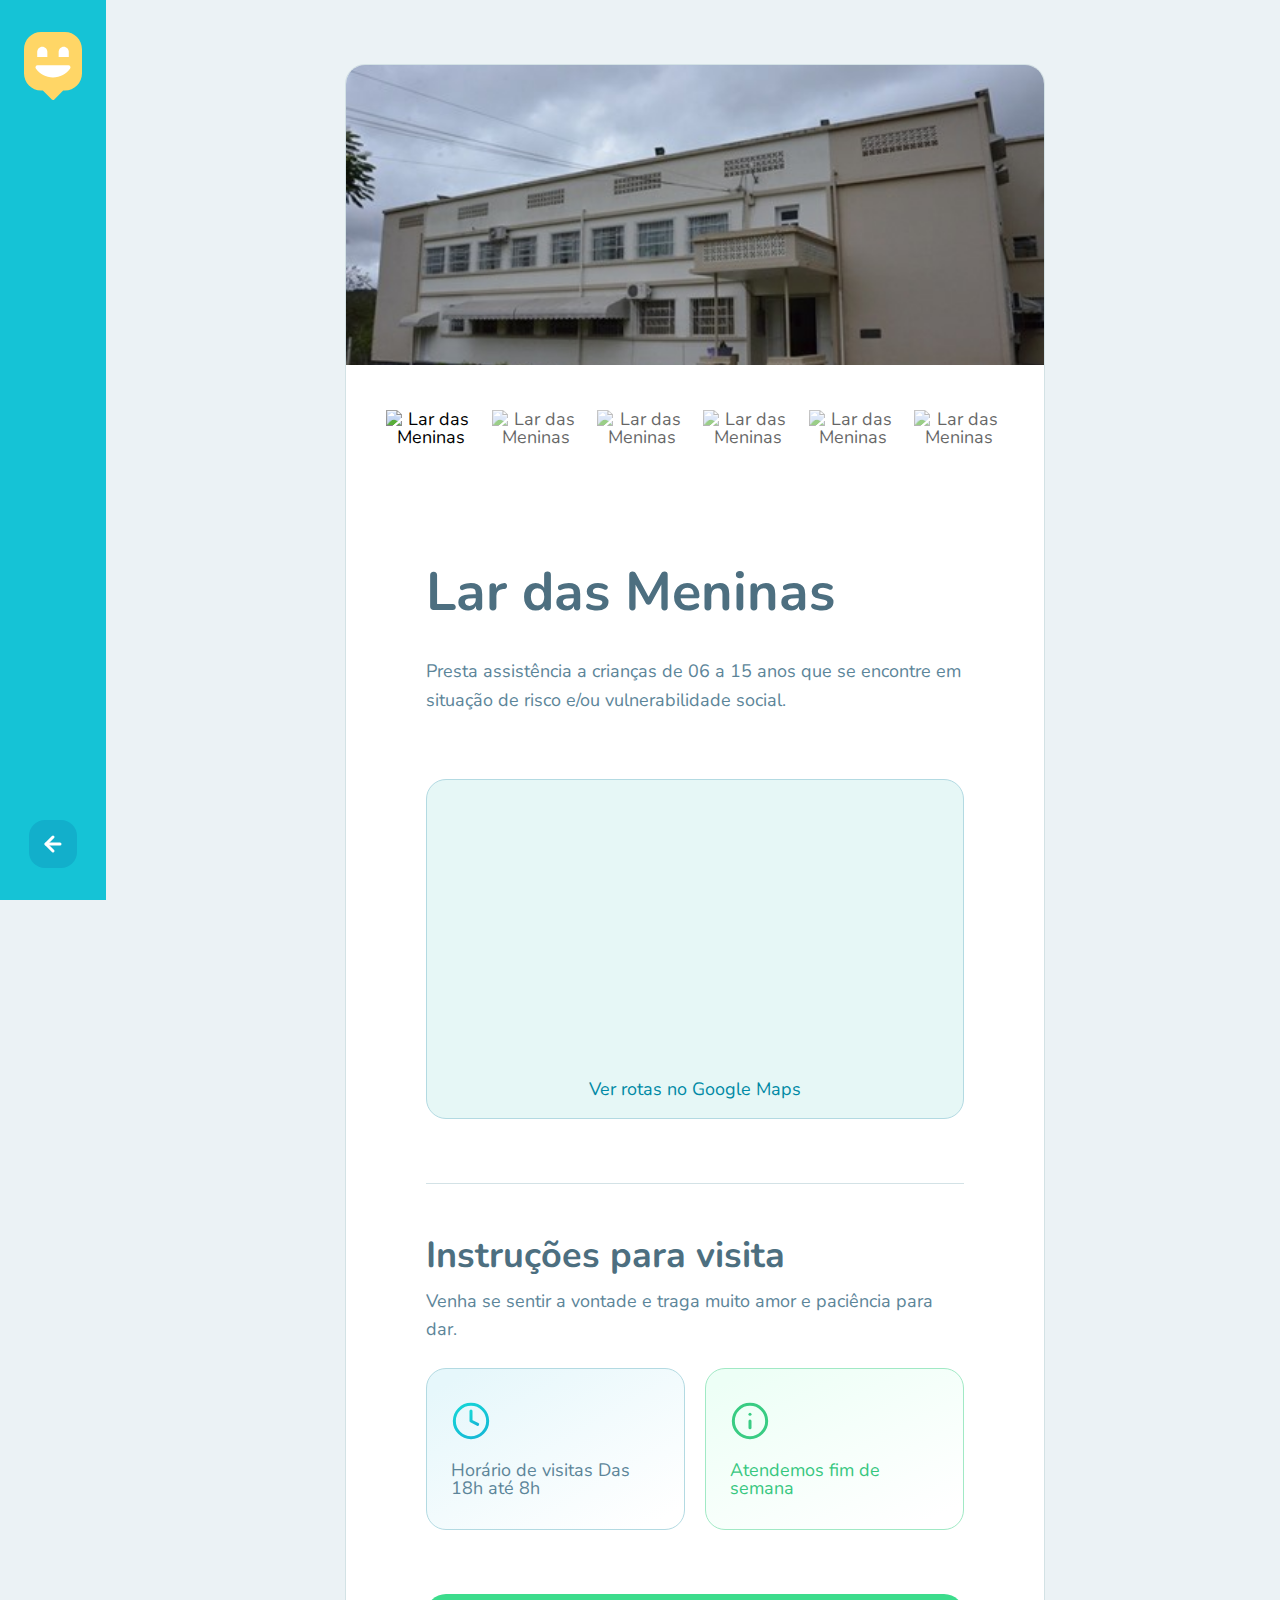
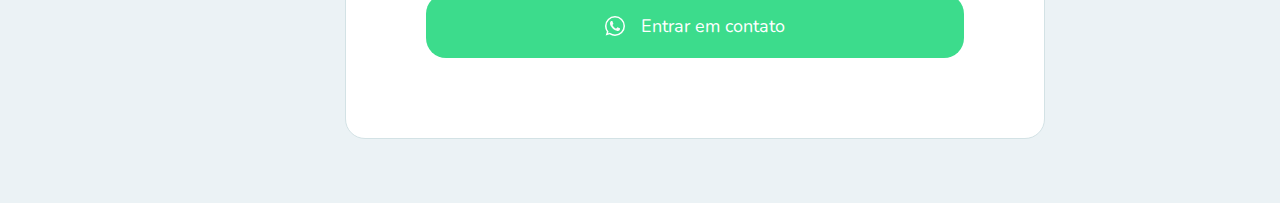
==== orphanage.html @ 0df5d8f3 "Aula do dia 2 completa" ====
<!--
Comentario em HTML
-->
<!DOCTYPE html>
<html lang="pt_BR">
  <head>
    <meta charset="UTF-8" />
    <!--o atributo meta abaixo permite que o nosso aplicativo se adapte a telas menores, como smartfones-->
    <meta name="viewport" content="width=device-width, initial-scale=1.0" />
    <title>Lar das Meninas | Happy</title>

    <link
      rel="stylesheet"
      href="https://unpkg.com/leaflet@1.7.1/dist/leaflet.css"
      integrity="sha512-xodZBNTC5n17Xt2atTPuE1HxjVMSvLVW9ocqUKLsCC5CXdbqCmblAshOMAS6/keqq/sMZMZ19scR4PsZChSR7A=="
      crossorigin=""
    />

    <script
      src="https://unpkg.com/leaflet@1.7.1/dist/leaflet.js"
      integrity="sha512-XQoYMqMTK8LvdxXYG3nZ448hOEQiglfqkJs1NOQV44cWnUrBc8PkAOcXy20w0vlaXaVUearIOBhiXZ5V3ynxwA=="
      crossorigin=""
    ></script>

    <link rel="icon" href="./public/images/logo-icon.png" />
    <link rel="stylesheet" href="./public/css/main.css" />
    <link rel="stylesheet" href="./public/css/animations.css" />
    <link rel="stylesheet" href="./public/css/page-orphanage.css" />

    <link
      rel="stylesheet"
      href="https://fonts.googleapis.com/css2?family=Nunito:wght@400;600;700;800&display=swap"
    />
  </head>

  <body>
    <div id="page-orphanage">
      <aside class="animate-right sidebar">
        <img src="./public/images/map-marker.svg" alt="Happy">

        <footer>
          <button onclick="history.back()">
            <img src="./public/images/arrow-back.svg" alt="Voltar">
          </button>
        </footer>

      </aside>

      <main class="animate-appear with-sidebar">
        <div class="orphanage-details">
          <img src="./public/images/home.jpg" alt="Lar das Meninas" />


          <div class="images">
            <button onclick="selectImage(event)" class="active" type="button">
              <img src="https://source.unsplash.com/random?id=1" alt="Lar das Meninas" />
            </button>

            <button onclick="selectImage(event)" type="button">
              <img src="https://source.unsplash.com/random?id=2" alt="Lar das Meninas" />
            </button>

            <button onclick="selectImage(event)" type="button">
              <img src="https://source.unsplash.com/random?id=3" alt="Lar das Meninas" />
            </button>

            <button onclick="selectImage(event)" type="button">
              <img src="https://source.unsplash.com/random?id=4" alt="Lar das Meninas" />
            </button>

            <button onclick="selectImage(event)" type="button">
              <img src="https://source.unsplash.com/random?id=5" alt="Lar das Meninas" />
            </button>

            <button onclick="selectImage(event)" type="button">
              <img src="https://source.unsplash.com/random?id=6" alt="Lar das Meninas" />
            </button>
          </div>

          
          <div class="orphanage-details-content">
            <h1>Lar das Meninas</h1>

            <p>
              Presta assistência a crianças de 06 a 15 anos que se encontre em
              situação de risco e/ou vulnerabilidade social.
            </p>

            <div class="map-container">
              <div id="mapid"></div>

              <footer>
                <a href="">Ver rotas no Google Maps</a>
              </footer>
            </div>

            <hr />

            <h2>Instruções para visita</h2>
            <p>
              Venha se sentir a vontade e traga muito amor e paciência para
              dar.
            </p>

            <div class="open-details">
              <div class="hour">
                <img src="./public/images/clock.svg" alt="Horários" />
                Horário de visitas Das 18h até 8h
              </div>

              <div class="open-on-weekends">
                <img src="./public/images/info.svg" alt="Informações" />
                Atendemos fim de semana
              </div>
            </div>

            <button class="primary-button" type="button">
              <img
                src="./public/images/whatsapp.svg"
                alt="Chamar no whatsapp"
              />
              Entrar em contato
            </button>
          </div>
        </div>
      </main>
    </div>

    <script src="./public/scripts/page-orphanage.js"></script>
  </body>
</html>
---- public/css/main.css ----
/*comentario em CSS*/
/*a # é usada para se referir a um elemento do tipo id. Ex.: #body{}*/

* {
    margin: 0;
    padding: 0;
    box-sizing: border-box;
}

body {
    height: 100vh;
    color: white;
    background: #ebf2f5;
}

:root{
    font-size: 62.5%;
}

body, input, button, textarea {
    /* veja que todo esse bloco pode ser reescrito como o codigo de baixo
    font-size: 18px;
    line-height: 1;
    font-weight: 400;
    font-family: 'Nunito', sans-serif;
    */
    font: 400 1.8rem/1 'Nunito', sans-serif;
}
---- public/css/animations.css ----
@keyframes up {
    from {
        opacity: 0;
        transform: translateY(16px);
    }
    
    to {
        opacity: 1;
        transform: translateY(0);
    }
}

@keyframes right {
    from {
        transform: translateX(-100%);
    }
    to {
        transform: translateX(0);
    }
}

@keyframes appear {
    from {
        opacity: 0;
    }
    to {
        opacity: 1;
    }
}

.animate-up {
    animation-name: up;
    animation-duration: 300ms;
    animation-fill-mode: backwards;
}

.animate-right {
    animation-name: right;
    animation-duration: 300ms;
}

.animate-appear {
    animation-name: appear;
    animation-duration: 300ms;
    animation-fill-mode: backwards;
}
---- public/css/page-orphanage.css ----
#page-orphanage {
    display: flex;
    min-height: 100vh;
}

aside.sidebar {
    position: fixed;
    height: 100vh;
    padding: 3.2rem 2.4rem;
    background: #15C3D6;

    display: flex;
    flex-direction: column;
    justify-content: space-between;
    align-items: center;
}

aside.sidebar footer button {
    width: 48px;
    height: 48px;
    border: none;
    background: #12afcb;
    border-radius: 1.6rem;
    cursor: pointer;

    display: flex;
    align-items: center;
    justify-content: center;

    transition: background-color 0.2s;
}

aside.sidebar footer button:hover {
    background: #17d6eb;
}

.with-sidebar {
    padding-left: 110px;
}

main{
    flex: 1;
}

/* details */
.orphanage-details {
    width: 700px;
    margin: 6.4rem auto;
    background: white;
    border: 1px solid #d3e2e5;

    border-radius: 2rem;
    overflow: hidden;
}

.orphanage-details > img {
    width: 100%;
    height: 30rem;
    object-fit: cover;
}

.images {
    display: grid;
    grid-template-columns: repeat(6, 1fr);
    column-gap: 1.6rem;
    margin: 16px 40px 0;
}

.images button {
    border: 0;
    background: none;

    height: 8.8rem;
    cursor: pointer;

    border-radius: 2rem;
    overflow: hidden;
    opacity: 0.6;

    transition: opacity 0.2s;
}

.images button:hover, .images button.active {
    opacity: 1;
}

.images button img {
    width: 100%;
    height: 8.8rem;
    object-fit: cover;
}

.orphanage-details-content {
    padding: 8rem;
}

.orphanage-details-content h1 {
    color: #4d6f80;
    font-size: 5.4rem;
    line-height: 1.5;
    margin-bottom: 0.8rem;
}

.orphanage-details-content p {
    line-height: 1.6;
    color: #5c8599;
    margin-top: 2.4rem;
}

.map-container {
   margin-top: 6.4rem;
   background: #e6f7f6;
   border: 1px solid #b3dae2;
   border-radius: 2rem; 
}

#mapid {
    width: 100%;
    height: 28rem;
}

.map-container footer {
    padding: 2rem 0;
    text-align: center;
}

.map-container footer a {
    color: #0089a5;
    text-decoration: none;
}

.map-container .leaflet-container {
    border-bottom: 1px solid #dde3f0;
    border-radius: 2rem;
}

.orphanage-details-content hr {
    width: 100%;
    height: 1px;

    border: 0;
    background: #d3e2e6;
    margin: 6.4rem 0;
}

.orphanage-details-content h2 {
    font-size: 3.6rem;
    line-height: 1.5rem;
    color: #4d6f80;
}

.open-details {
    margin-top: 2.4rem;
    display: grid;
    grid-template-columns: 1fr 1fr;
    column-gap: 2rem;
}

.open-details div {
    padding: 3.2rem 2.4rem;
}

.open-details img {
    display: block;
    margin-bottom: 2rem;
} 

.open-details .hour {
    background: linear-gradient(149.97deg, #E6F7FB 8.13%, #FFFFFF 92.67%);
    border: 1px solid #B3DAE2;
    border-radius: 20px;
    color: #5C8599;
}

.open-details .open-on-weekends{
    background: linear-gradient(154.16deg, #EDFFF6 7.85%, #FFFFFF 91.03%);
    border: 1px solid #A1E9C5;
    border-radius: 20px;
    color: #37C77F;
}

.primary-button {
    margin-top: 6.4rem;
    width: 100%;
    height: 6.4rem;
    border: 0;
    border-radius: 2rem;
    cursor: pointer;
    
    background: #3cdc8c;
    color: white;

    display: flex;
    align-items: center;
    justify-content: center;

    transition: background-color .2s;
}

.primary-button:hover {
    background: #36cf82;
}

.primary-button img {
    margin-right: 1.6rem;
}
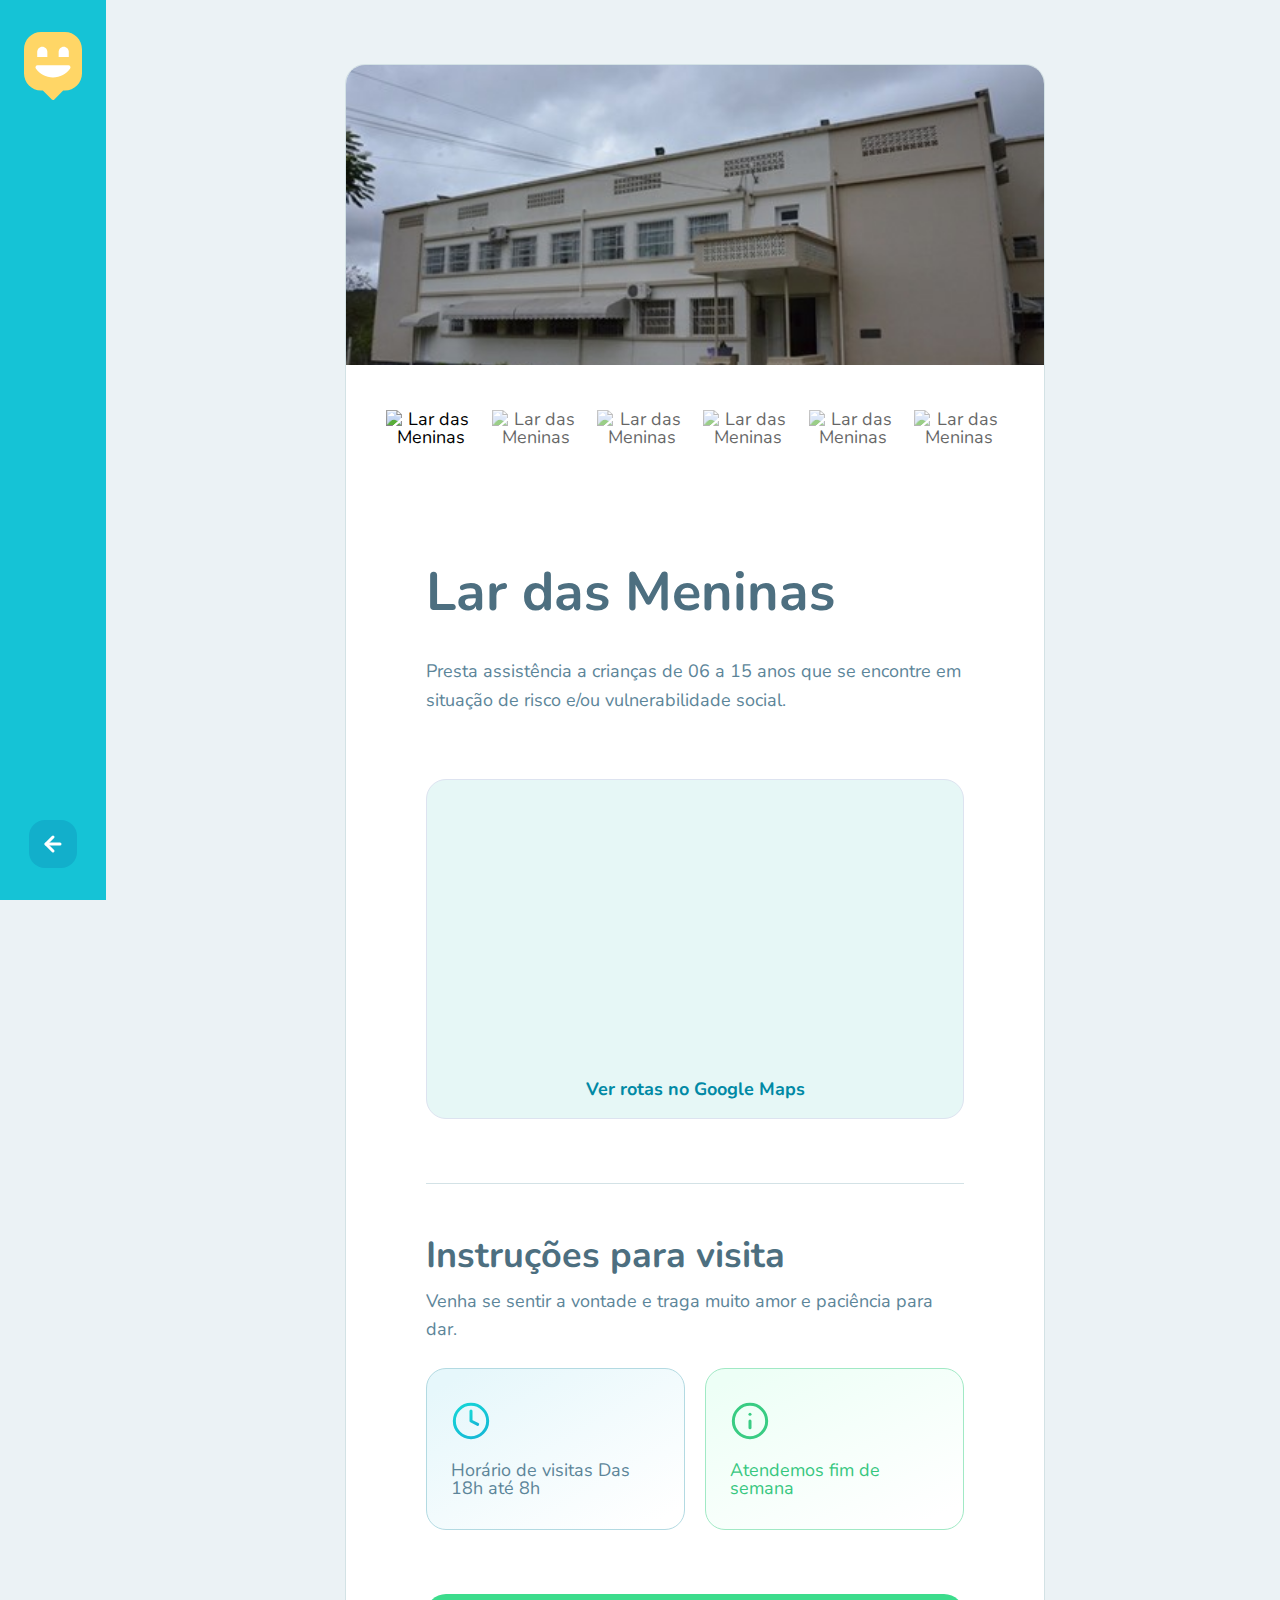
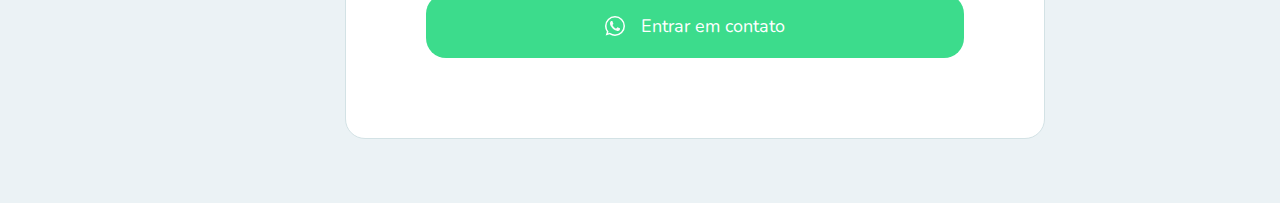
==== commit d0fa86b7: "Terceira aula completa-formulario terminado" ====
--- a/orphanage.html
+++ b/orphanage.html
@@ -25,6 +25,9 @@
     <link rel="icon" href="./public/images/logo-icon.png" />
     <link rel="stylesheet" href="./public/css/main.css" />
     <link rel="stylesheet" href="./public/css/animations.css" />
+    <link rel="stylesheet" href="./public/css/sidebar.css" />
+    <link rel="stylesheet" href="./public/css/map.css" />
+    <link rel="stylesheet" href="./public/css/buttons.css" />
     <link rel="stylesheet" href="./public/css/page-orphanage.css" />
 
     <link
--- a/public/css/sidebar.css
+++ b/public/css/sidebar.css
@@ -0,0 +1,34 @@
+aside.sidebar {
+    position: fixed;
+    height: 100vh;
+    padding: 3.2rem 2.4rem;
+    background: #15C3D6;
+
+    display: flex;
+    flex-direction: column;
+    justify-content: space-between;
+    align-items: center;
+}
+
+aside.sidebar footer button {
+    width: 48px;
+    height: 48px;
+    border: none;
+    background: #12afcb;
+    border-radius: 1.6rem;
+    cursor: pointer;
+
+    display: flex;
+    align-items: center;
+    justify-content: center;
+
+    transition: background-color 0.2s;
+}
+
+aside.sidebar footer button:hover {
+    background: #17d6eb;
+}
+
+.with-sidebar {
+    padding-left: 110px;
+}--- a/public/css/map.css
+++ b/public/css/map.css
@@ -0,0 +1,28 @@
+.map-container {
+    margin-top: 6.4rem;
+    background: #e6f7f6;
+    border: 1px solid #dde3f0;
+    border-radius: 2rem; 
+ }
+ 
+ #mapid {
+     width: 100%;
+     height: 28rem;
+ }
+ 
+ .map-container footer {
+     padding: 2rem 0;
+     text-align: center;
+ }
+ 
+ .map-container footer a {
+     color: #0089a5;
+     text-decoration: none;
+     font-weight: 700;
+ }
+ 
+ .map-container .leaflet-container {
+     border-bottom: 1px solid #dde3f0;
+     border-radius: 2rem;
+ }
+ --- a/public/css/buttons.css
+++ b/public/css/buttons.css
@@ -0,0 +1,52 @@
+.primary-button {
+    margin-top: 6.4rem;
+    width: 100%;
+    height: 6.4rem;
+    border: 0;
+    border-radius: 2rem;
+    cursor: pointer;
+    
+    background: #3cdc8c;
+    color: white;
+
+    display: flex;
+    align-items: center;
+    justify-content: center;
+
+    transition: background-color .2s;
+}
+
+.primary-button:hover {
+    background: #36cf82;
+}
+
+.primary-button img {
+    margin-right: 1.6rem;
+}
+
+.button-select {
+    display: grid;
+    grid-template-columns: 1fr 1fr;
+}
+
+.button-select button {
+    height: 6.4rem;
+    background: #f5f8fa;
+    border: 1px solid #d3e2e5;
+    color: #5c8599;
+    cursor: pointer;
+}
+
+.button-select button.active {
+    background: #EDFFF6;
+    border: 1px solid #A1E9C5;
+    color: #37C77F;
+}
+
+.button-select button:first-child {
+    border-radius: 2rem 0 0 2rem;
+}
+
+.button-select button:last-child {
+    border-radius: 0 2rem 2rem 0;
+}--- a/public/css/page-orphanage.css
+++ b/public/css/page-orphanage.css
@@ -1,41 +1,6 @@
 #page-orphanage {
     display: flex;
     min-height: 100vh;
-}
-
-aside.sidebar {
-    position: fixed;
-    height: 100vh;
-    padding: 3.2rem 2.4rem;
-    background: #15C3D6;
-
-    display: flex;
-    flex-direction: column;
-    justify-content: space-between;
-    align-items: center;
-}
-
-aside.sidebar footer button {
-    width: 48px;
-    height: 48px;
-    border: none;
-    background: #12afcb;
-    border-radius: 1.6rem;
-    cursor: pointer;
-
-    display: flex;
-    align-items: center;
-    justify-content: center;
-
-    transition: background-color 0.2s;
-}
-
-aside.sidebar footer button:hover {
-    background: #17d6eb;
-}
-
-.with-sidebar {
-    padding-left: 110px;
 }
 
 main{
@@ -107,33 +72,6 @@
     margin-top: 2.4rem;
 }
 
-.map-container {
-   margin-top: 6.4rem;
-   background: #e6f7f6;
-   border: 1px solid #b3dae2;
-   border-radius: 2rem; 
-}
-
-#mapid {
-    width: 100%;
-    height: 28rem;
-}
-
-.map-container footer {
-    padding: 2rem 0;
-    text-align: center;
-}
-
-.map-container footer a {
-    color: #0089a5;
-    text-decoration: none;
-}
-
-.map-container .leaflet-container {
-    border-bottom: 1px solid #dde3f0;
-    border-radius: 2rem;
-}
-
 .orphanage-details-content hr {
     width: 100%;
     height: 1px;
@@ -178,29 +116,3 @@
     border-radius: 20px;
     color: #37C77F;
 }
-
-.primary-button {
-    margin-top: 6.4rem;
-    width: 100%;
-    height: 6.4rem;
-    border: 0;
-    border-radius: 2rem;
-    cursor: pointer;
-    
-    background: #3cdc8c;
-    color: white;
-
-    display: flex;
-    align-items: center;
-    justify-content: center;
-
-    transition: background-color .2s;
-}
-
-.primary-button:hover {
-    background: #36cf82;
-}
-
-.primary-button img {
-    margin-right: 1.6rem;
-}